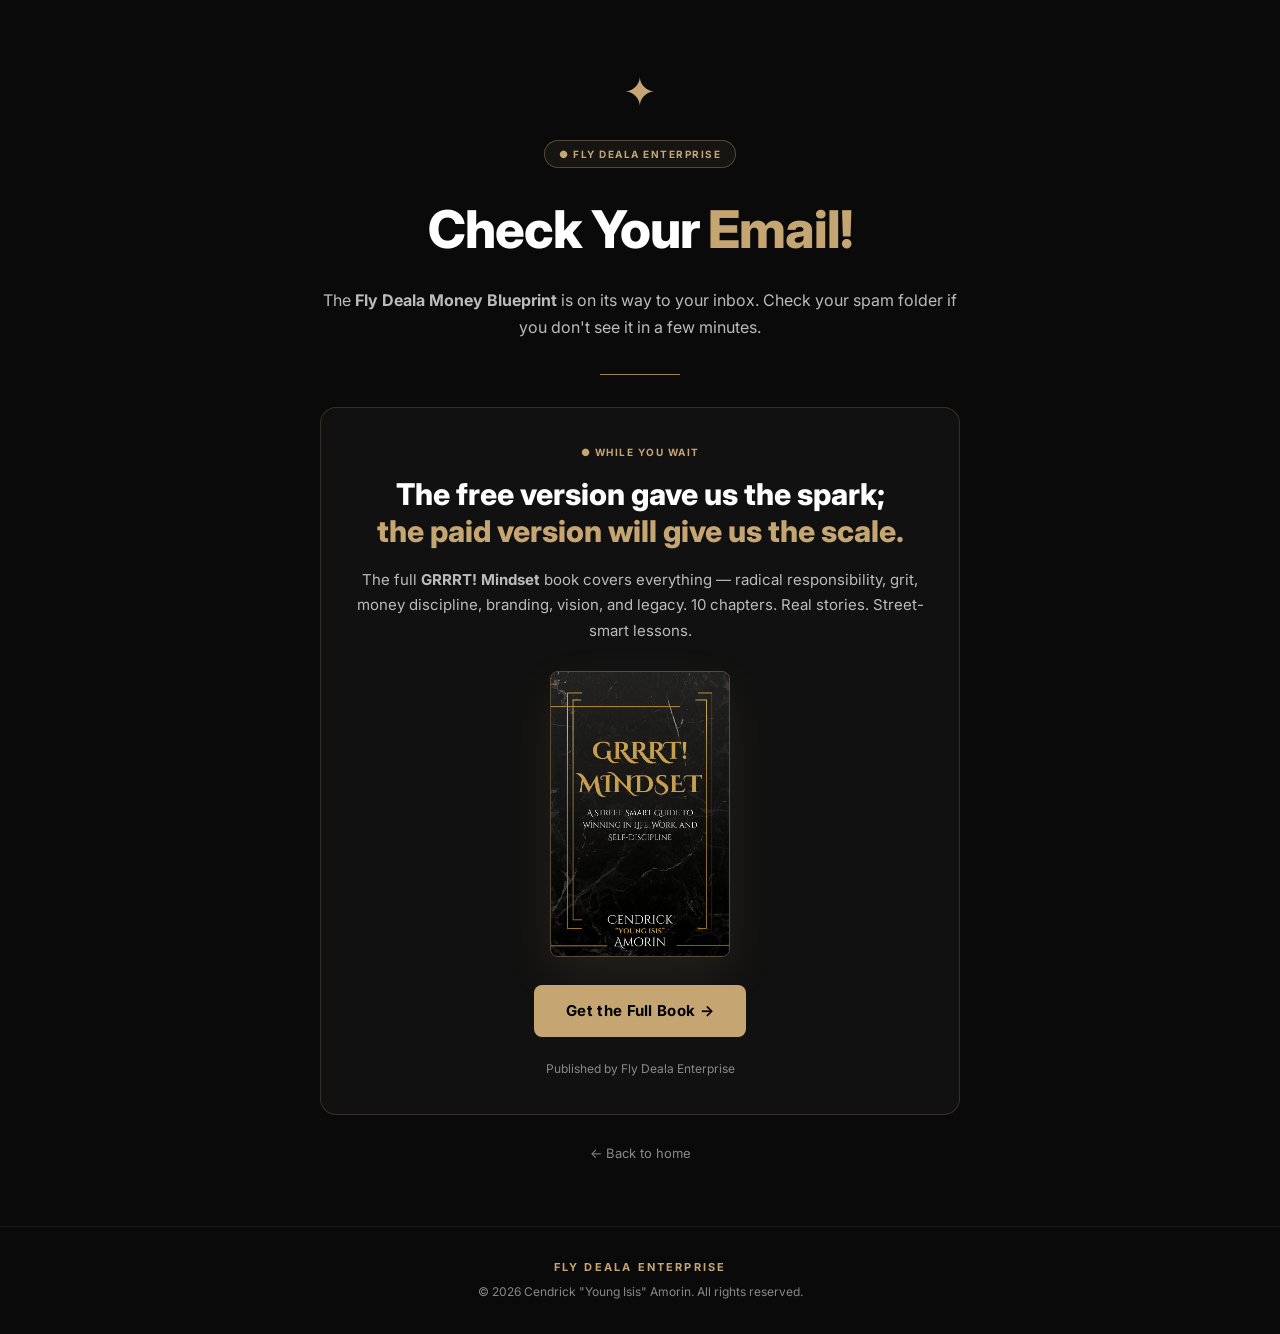
==== thank-you.html @ 31963388 "init: grrrt funnel - lead magnet" ====
<!DOCTYPE html>
<html lang="en">
<head>
  <meta charset="UTF-8">
  <meta name="viewport" content="width=device-width, initial-scale=1.0">
  <title>Check Your Email — Fly Deala Enterprise</title>
  <link rel="stylesheet" href="style.css">
  <link href="https://fonts.googleapis.com/css2?family=Inter:wght@300;400;600;700;800&display=swap" rel="stylesheet">
</head>
<body>

  <section class="thankyou-hero">
    <div class="ty-inner">

      <!-- Gold symbol -->
      <div class="ty-symbol">✦</div>

      <div class="badge">● FLY DEALA ENTERPRISE</div>

      <h1>Check Your <span class="gold">Email!</span></h1>

      <p class="ty-sub">
        The <strong>Fly Deala Money Blueprint</strong> is on its way to your inbox.
        Check your spam folder if you don't see it in a few minutes.
      </p>

      <!-- Divider -->
      <div class="gold-rule"></div>

      <!-- Upsell -->
      <div class="upsell-box">
        <p class="upsell-label">● WHILE YOU WAIT</p>
        <h2>
          The free version gave us the spark;<br>
          <span class="gold">the paid version will give us the scale.</span>
        </h2>
        <p class="upsell-sub">
          The full <strong>GRRRT! Mindset</strong> book covers everything — radical responsibility,
          grit, money discipline, branding, vision, and legacy.
          10 chapters. Real stories. Street-smart lessons.
        </p>

        <!-- Book visual -->
<img src="assets/GRRRT! Mindset Book.png" 
     alt="GRRRT! Mindset Book" 
     style="width: 180px; border-radius: 8px; 
            border: 1px solid rgba(197,165,114,0.4);
            box-shadow: 0 20px 50px rgba(197,165,114,0.1);
            margin: 0 auto 28px; display: block;">

        <!-- CTA Button -->
        <a href="#" class="lux-btn" id="bookBtn">
          Get the Full Book →
        </a>

        <p class="upsell-note">
          Published by Fly Deala Enterprise
        </p>
      </div>

      <!-- Back link -->
      <a href="index.html" class="back-link">← Back to home</a>

    </div>
  </section>

  <!-- FOOTER -->
  <footer>
    <p class="gold-text">FLY DEALA ENTERPRISE</p>
    <p>© 2026 Cendrick "Young Isis" Amorin. All rights reserved.</p>
  </footer>

</body>
</html>
---- style.css ----
/* ── Reset & Base ───────────────────────────────────────── */
*, *::before, *::after { box-sizing: border-box; margin: 0; padding: 0; }

:root {
  --gold:      #C5A572;
  --gold-dark: #9e8458;
  --gold-lite: #e5d4b0;
  --bg:        #0a0a0a;
  --bg2:       #0f0f0f;
  --bg3:       #141414;
  --white:     #ffffff;
  --gray:      #888888;
  --lgray:     #bbbbbb;
}

html { scroll-behavior: smooth; }

body {
  background: var(--bg);
  color: var(--white);
  font-family: 'Inter', sans-serif;
  font-size: 16px;
  line-height: 1.6;
  overflow-x: hidden;
}

/* ── Utilities ──────────────────────────────────────────── */
.gold       { color: var(--gold); }
.gold-text  { color: var(--gold); }
.hidden     { display: none !important; }

.badge {
  display: inline-block;
  font-size: 10px;
  font-weight: 700;
  letter-spacing: 0.15em;
  color: var(--gold);
  border: 1px solid rgba(197,165,114,0.35);
  background: rgba(197,165,114,0.07);
  padding: 5px 14px;
  border-radius: 999px;
  margin-bottom: 20px;
}

.gold-rule {
  width: 80px;
  height: 1px;
  background: var(--gold-dark);
  margin: 32px auto;
}

/* ── HERO SECTION ───────────────────────────────────────── */
.hero {
  min-height: 100vh;
  display: flex;
  align-items: center;
  justify-content: center;
  gap: 60px;
  padding: 60px 40px;
  max-width: 1100px;
  margin: 0 auto;
}

.hero-inner {
  flex: 1;
  max-width: 560px;
}

.hero h1 {
  font-size: clamp(36px, 5vw, 56px);
  font-weight: 800;
  line-height: 1.1;
  margin-bottom: 20px;
  letter-spacing: -0.02em;
}

.sub {
  color: var(--lgray);
  font-size: 16px;
  line-height: 1.7;
  margin-bottom: 28px;
  max-width: 480px;
}

/* Checklist */
.checklist {
  list-style: none;
  margin-bottom: 32px;
}
.checklist li {
  display: flex;
  align-items: flex-start;
  gap: 10px;
  font-size: 15px;
  color: var(--lgray);
  margin-bottom: 10px;
}
.check {
  color: var(--gold);
  font-size: 13px;
  margin-top: 2px;
  flex-shrink: 0;
}

/* Form */
#leadForm {
  display: flex;
  flex-direction: column;
  gap: 14px;
  margin-bottom: 16px;
}

#leadForm input {
  background: #161616;
  border: 1px solid rgba(255,255,255,0.1);
  border-radius: 8px;
  padding: 14px 18px;
  color: var(--white);
  font-size: 15px;
  font-family: 'Inter', sans-serif;
  transition: border-color 0.25s;
  outline: none;
  width: 100%;
}
#leadForm input:focus {
  border-color: var(--gold);
}
#leadForm input::placeholder { color: #555; }

#leadForm button {
  background: var(--gold);
  color: #000;
  border: none;
  border-radius: 8px;
  padding: 15px 24px;
  font-size: 15px;
  font-weight: 700;
  font-family: 'Inter', sans-serif;
  cursor: pointer;
  transition: background 0.25s, transform 0.15s;
  letter-spacing: 0.02em;
}
#leadForm button:hover    { background: var(--gold-lite); transform: translateY(-1px); }
#leadForm button:disabled { opacity: 0.6; cursor: not-allowed; transform: none; }

.error-msg {
  color: #f87171;
  font-size: 13px;
  border: 1px solid rgba(248,113,113,0.3);
  background: rgba(248,113,113,0.08);
  padding: 10px 14px;
  border-radius: 8px;
  margin-top: 4px;
}

.proof {
  color: var(--gray);
  font-size: 12px;
  margin-top: 14px;
  letter-spacing: 0.03em;
}

/* ── Book Mockup ────────────────────────────────────────── */
.hero-visual {
  flex: 0 0 auto;
  display: flex;
  flex-direction: column;
  align-items: center;
  gap: 20px;
}

.book-mockup {
  width: 200px;
  height: 290px;
  background: #0d0d0d;
  border: 1px solid rgba(197,165,114,0.4);
  border-radius: 8px;
  display: flex;
  flex-direction: column;
  align-items: center;
  justify-content: center;
  gap: 8px;
  padding: 24px 16px;
  box-shadow: 0 24px 60px rgba(197,165,114,0.08);
  position: relative;
}
.book-mockup::before {
  content: '';
  position: absolute;
  inset: 6px;
  border: 1px solid rgba(197,165,114,0.15);
  border-radius: 4px;
  pointer-events: none;
}

.book-title {
  font-size: 26px;
  font-weight: 800;
  color: var(--gold);
  text-align: center;
  line-height: 1.1;
  letter-spacing: -0.01em;
}
.book-title span { color: var(--white); }
.book-sub {
  font-size: 10px;
  color: var(--gray);
  text-align: center;
  letter-spacing: 0.08em;
}
.book-tag {
  font-size: 9px;
  font-weight: 700;
  letter-spacing: 0.12em;
  color: #000;
  background: var(--gold);
  padding: 3px 10px;
  border-radius: 999px;
  margin-top: 8px;
}

.wealth-quote {
  color: var(--gold-dark);
  font-size: 12px;
  font-style: italic;
  text-align: center;
  max-width: 200px;
}

/* ── AUTHOR SECTION ─────────────────────────────────────── */
.author {
  background: var(--bg2);
  border-top: 1px solid #1a1a1a;
  border-bottom: 1px solid #1a1a1a;
  padding: 60px 40px;
}
.author-inner {
  max-width: 620px;
  margin: 0 auto;
  text-align: center;
}
.author h2 {
  font-size: 28px;
  font-weight: 800;
  margin-bottom: 16px;
}
.author p {
  color: var(--lgray);
  font-size: 15px;
  line-height: 1.75;
  margin-bottom: 12px;
}
.verse {
  color: var(--gold-dark) !important;
  font-style: italic;
  font-size: 13px !important;
}

/* ── THANK YOU PAGE ─────────────────────────────────────── */
.thankyou-hero {
  min-height: 100vh;
  display: flex;
  align-items: center;
  justify-content: center;
  padding: 60px 24px;
}
.ty-inner {
  max-width: 640px;
  width: 100%;
  text-align: center;
}

.ty-symbol {
  font-size: 40px;
  color: var(--gold);
  margin-bottom: 16px;
  animation: pulse 2.5s ease-in-out infinite;
}
@keyframes pulse {
  0%,100% { opacity: 1; }
  50%      { opacity: 0.4; }
}

.thankyou-hero h1 {
  font-size: clamp(32px, 5vw, 52px);
  font-weight: 800;
  margin-bottom: 16px;
  letter-spacing: -0.02em;
}
.ty-sub {
  color: var(--lgray);
  font-size: 16px;
  line-height: 1.7;
  margin-bottom: 0;
}

/* Upsell box */
.upsell-box {
  background: #111;
  border: 1px solid rgba(197,165,114,0.2);
  border-radius: 16px;
  padding: 36px 32px;
  text-align: center;
}
.upsell-label {
  font-size: 10px;
  font-weight: 700;
  letter-spacing: 0.15em;
  color: var(--gold);
  margin-bottom: 16px;
}
.upsell-box h2 {
  font-size: clamp(22px, 4vw, 30px);
  font-weight: 800;
  line-height: 1.25;
  margin-bottom: 16px;
}
.upsell-sub {
  color: var(--lgray);
  font-size: 15px;
  line-height: 1.7;
  margin-bottom: 28px;
}

/* upsell book mockup */
.upsell-book {
  width: 160px;
  height: 230px;
  margin: 0 auto 28px;
}
.upsell-book .book-title { font-size: 22px; }

/* CTA button */
.lux-btn {
  display: inline-block;
  background: var(--gold);
  color: #000;
  font-weight: 700;
  font-size: 15px;
  padding: 14px 32px;
  border-radius: 8px;
  text-decoration: none;
  letter-spacing: 0.02em;
  transition: background 0.2s, transform 0.15s;
  margin-bottom: 14px;
}
.lux-btn:hover { background: var(--gold-lite); transform: translateY(-1px); }

.upsell-note {
  color: var(--gray);
  font-size: 12px;
  margin-top: 8px;
}

.back-link {
  display: inline-block;
  margin-top: 28px;
  color: var(--gray);
  font-size: 13px;
  text-decoration: none;
  transition: color 0.2s;
}
.back-link:hover { color: var(--gold); }

/* ── FOOTER ─────────────────────────────────────────────── */
footer {
  padding: 32px 24px;
  text-align: center;
  border-top: 1px solid #1a1a1a;
}
footer .gold-text {
  font-size: 11px;
  font-weight: 700;
  letter-spacing: 0.2em;
  margin-bottom: 6px;
}
footer p:last-child {
  color: var(--gray);
  font-size: 12px;
}

/* ── Responsive ─────────────────────────────────────────── */
@media (max-width: 768px) {
  .hero {
    flex-direction: column;
    gap: 40px;
    padding: 48px 24px;
    text-align: center;
  }
  .hero-inner { max-width: 100%; }
  .sub        { margin: 0 auto 28px; }
  .checklist li { justify-content: center; }
  .hero-visual { order: -1; }
  .book-mockup { width: 160px; height: 230px; }
  .book-title  { font-size: 22px; }
  .upsell-box  { padding: 28px 20px; }
}
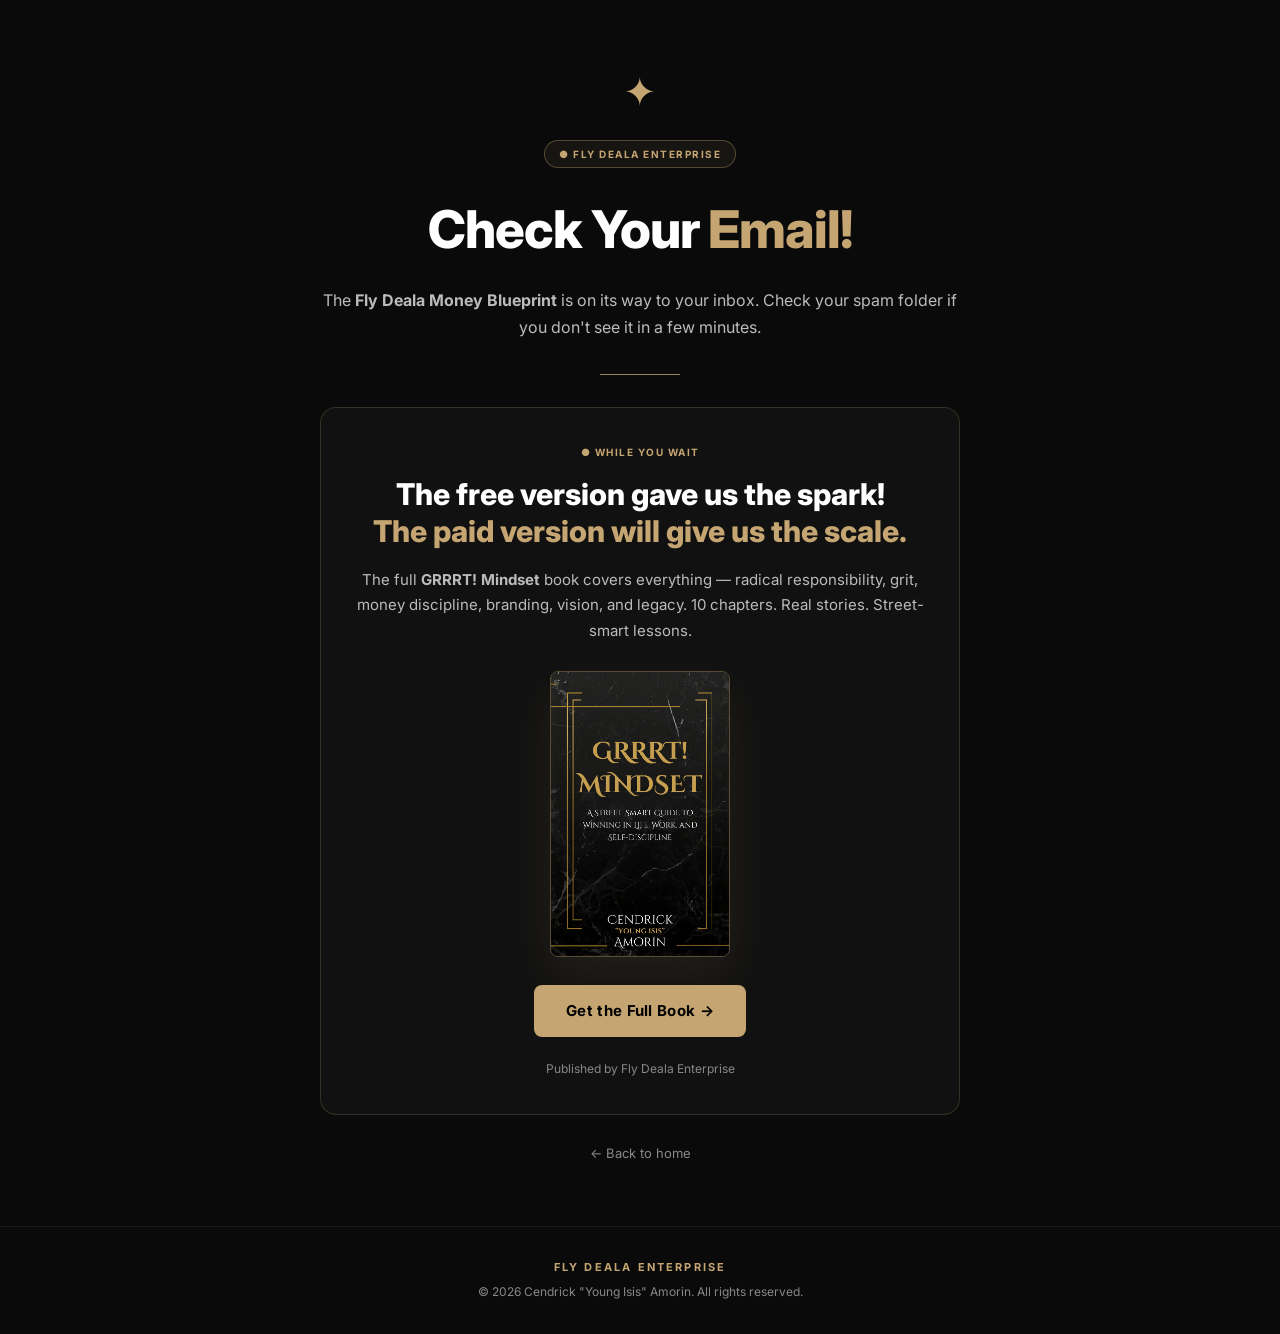
==== commit 5d50db66: "FINAL LIVE DEPLOY FUNNEL" ====
--- a/thank-you.html
+++ b/thank-you.html
@@ -31,8 +31,8 @@
       <div class="upsell-box">
         <p class="upsell-label">● WHILE YOU WAIT</p>
         <h2>
-          The free version gave us the spark;<br>
-          <span class="gold">the paid version will give us the scale.</span>
+          The free version gave us the spark!<br>
+          <span class="gold">The paid version will give us the scale.</span>
         </h2>
         <p class="upsell-sub">
           The full <strong>GRRRT! Mindset</strong> book covers everything — radical responsibility,
